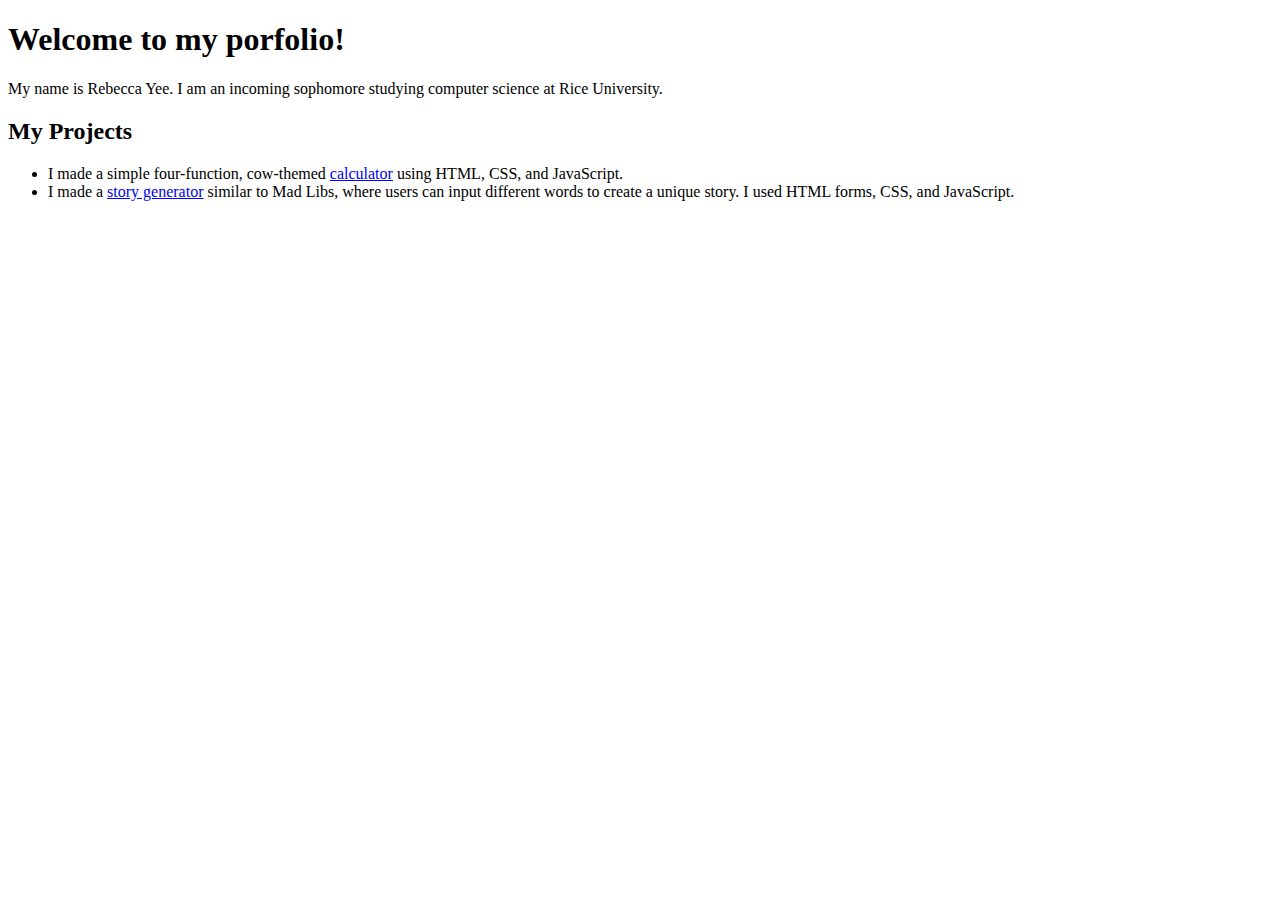
==== index.html @ f2f6ee90 "Open links in new tab" ====
<!DOCTYPE html>
<html lang="en">
  <head>
    <meta charset="UTF-8" />
    <meta http-equiv="X-UA-Compatible" content="IE=edge" />
    <meta name="viewport" content="width=device-width, initial-scale=1.0" />
    <title>Rebecca Yee</title>
  </head>
  <body>
    <h1>Welcome to my porfolio!</h1>
    <p>
      My name is Rebecca Yee. I am an incoming sophomore studying computer
      science at Rice University.
    </p>
    <h2>My Projects</h2>
    <ul>
      <li>I made a simple four-function, cow-themed <a href="https://rebecca-yee.github.io/cowculator/" target="_blank">calculator</a> using HTML, CSS, and JavaScript.</li>
      <li>I made a <a href="https://rebecca-yee.github.io/mad-libs/ target="_blank"">story generator</a> similar to Mad Libs, where users can input different words
        to create a unique story. I used HTML forms, CSS, and JavaScript.</li>
    </ul>
  </body>
</html>
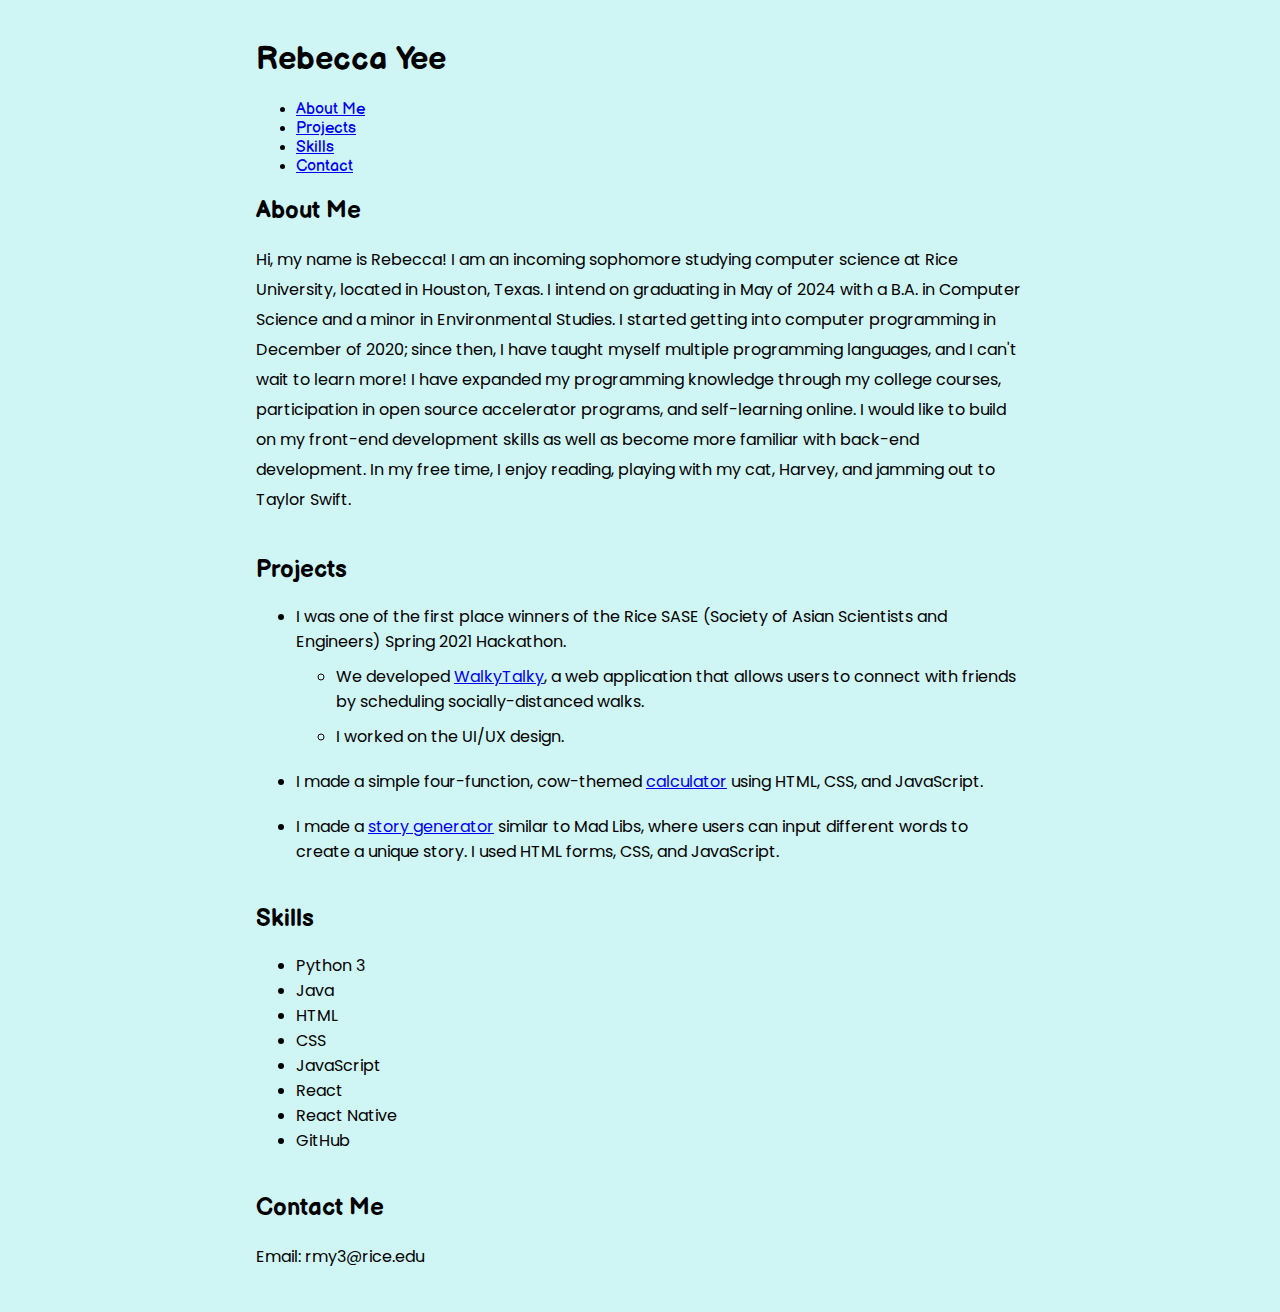
==== commit 15aaf5da: "Add styling and more information" ====
--- a/index.html
+++ b/index.html
@@ -4,19 +4,92 @@
     <meta charset="UTF-8" />
     <meta http-equiv="X-UA-Compatible" content="IE=edge" />
     <meta name="viewport" content="width=device-width, initial-scale=1.0" />
+    <link href="style.css" rel="stylesheet" />
+    <link rel="preconnect" href="https://fonts.googleapis.com" />
+    <link rel="preconnect" href="https://fonts.gstatic.com" crossorigin />
+    <link
+      href="https://fonts.googleapis.com/css2?family=Balsamiq+Sans:wght@400;700&family=Poppins:wght@400;700&display=swap"
+      rel="stylesheet"
+    />
     <title>Rebecca Yee</title>
   </head>
   <body>
-    <h1>Welcome to my porfolio!</h1>
-    <p>
-      My name is Rebecca Yee. I am an incoming sophomore studying computer
-      science at Rice University.
-    </p>
-    <h2>My Projects</h2>
-    <ul>
-      <li>I made a simple four-function, cow-themed <a href="https://rebecca-yee.github.io/cowculator/" target="_blank">calculator</a> using HTML, CSS, and JavaScript.</li>
-      <li>I made a <a href="https://rebecca-yee.github.io/mad-libs/ target="_blank"">story generator</a> similar to Mad Libs, where users can input different words
-        to create a unique story. I used HTML forms, CSS, and JavaScript.</li>
-    </ul>
+    <nav>
+      <h1>Rebecca Yee</h1>
+      <ul>
+        <li><a href="#about-me">About Me</a></li>
+        <li><a href="#projects">Projects</a></li>
+        <li><a href="#skills">Skills</a></li>
+        <li><a href="#contact">Contact</a></li>
+      </ul>
+    </nav>
+    <section id="about-me">
+      <h2>About Me</h2>
+      <p>
+        Hi, my name is Rebecca! I am an incoming sophomore studying computer
+        science at Rice University, located in Houston, Texas. I intend on
+        graduating in May of 2024 with a B.A. in Computer Science and a minor in
+        Environmental Studies. I started getting into computer programming in
+        December of 2020; since then, I have taught myself multiple programming
+        languages, and I can't wait to learn more! I have expanded my
+        programming knowledge through my college courses, participation in open
+        source accelerator programs, and self-learning online. I would like to
+        build on my front-end development skills as well as become more familiar
+        with back-end development. In my free time, I enjoy reading, playing
+        with my cat, Harvey, and jamming out to Taylor Swift.
+      </p>
+    </section>
+    <section id="projects">
+      <h2>Projects</h2>
+      <ul>
+        <li class="project">
+          I was one of the first place winners of the Rice SASE (Society of
+          Asian Scientists and Engineers) Spring 2021 Hackathon.
+          <ul>
+            <li class="nested">
+              We developed
+              <a href="https://devpost.com/software/walkytalky" target="_blank"
+                >WalkyTalky</a
+              >, a web application that allows users to connect with friends by
+              scheduling socially-distanced walks.
+            </li>
+            <li clas="nested">I worked on the UI/UX design.</li>
+          </ul>
+        </li>
+
+        <li class="project">
+          I made a simple four-function, cow-themed
+          <a href="https://rebecca-yee.github.io/cowculator/" target="_blank"
+            >calculator</a
+          >
+          using HTML, CSS, and JavaScript.
+        </li>
+        <li class="project">
+          I made a
+          <a href="https://rebecca-yee.github.io/mad-libs/" target="_blank"
+            >story generator</a
+          >
+          similar to Mad Libs, where users can input different words to create a
+          unique story. I used HTML forms, CSS, and JavaScript.
+        </li>
+      </ul>
+    </section>
+    <section id="skills">
+      <h2>Skills</h2>
+      <ul>
+        <li>Python 3</li>
+        <li>Java</li>
+        <li>HTML</li>
+        <li>CSS</li>
+        <li>JavaScript</li>
+        <li>React</li>
+        <li>React Native</li>
+        <li>GitHub</li>
+      </ul>
+    </section>
+    <section id="contact">
+      <h2>Contact Me</h2>
+      <p>Email: rmy3@rice.edu</p>
+    </section>
   </body>
 </html>
--- a/style.css
+++ b/style.css
@@ -0,0 +1,28 @@
+body {
+  font-family: "Poppins";
+  font-weight: normal;
+  background-color: rgb(208, 245, 245);
+  color: black;
+  margin: 40px 20%;
+}
+
+nav,
+h2 {
+  font-family: "Balsamiq Sans";
+}
+
+section {
+  margin-bottom: 40px;
+}
+
+p {
+  line-height: 30px;
+}
+
+.project {
+  margin: 20px auto;
+}
+
+.nested {
+  margin: 10px auto;
+}
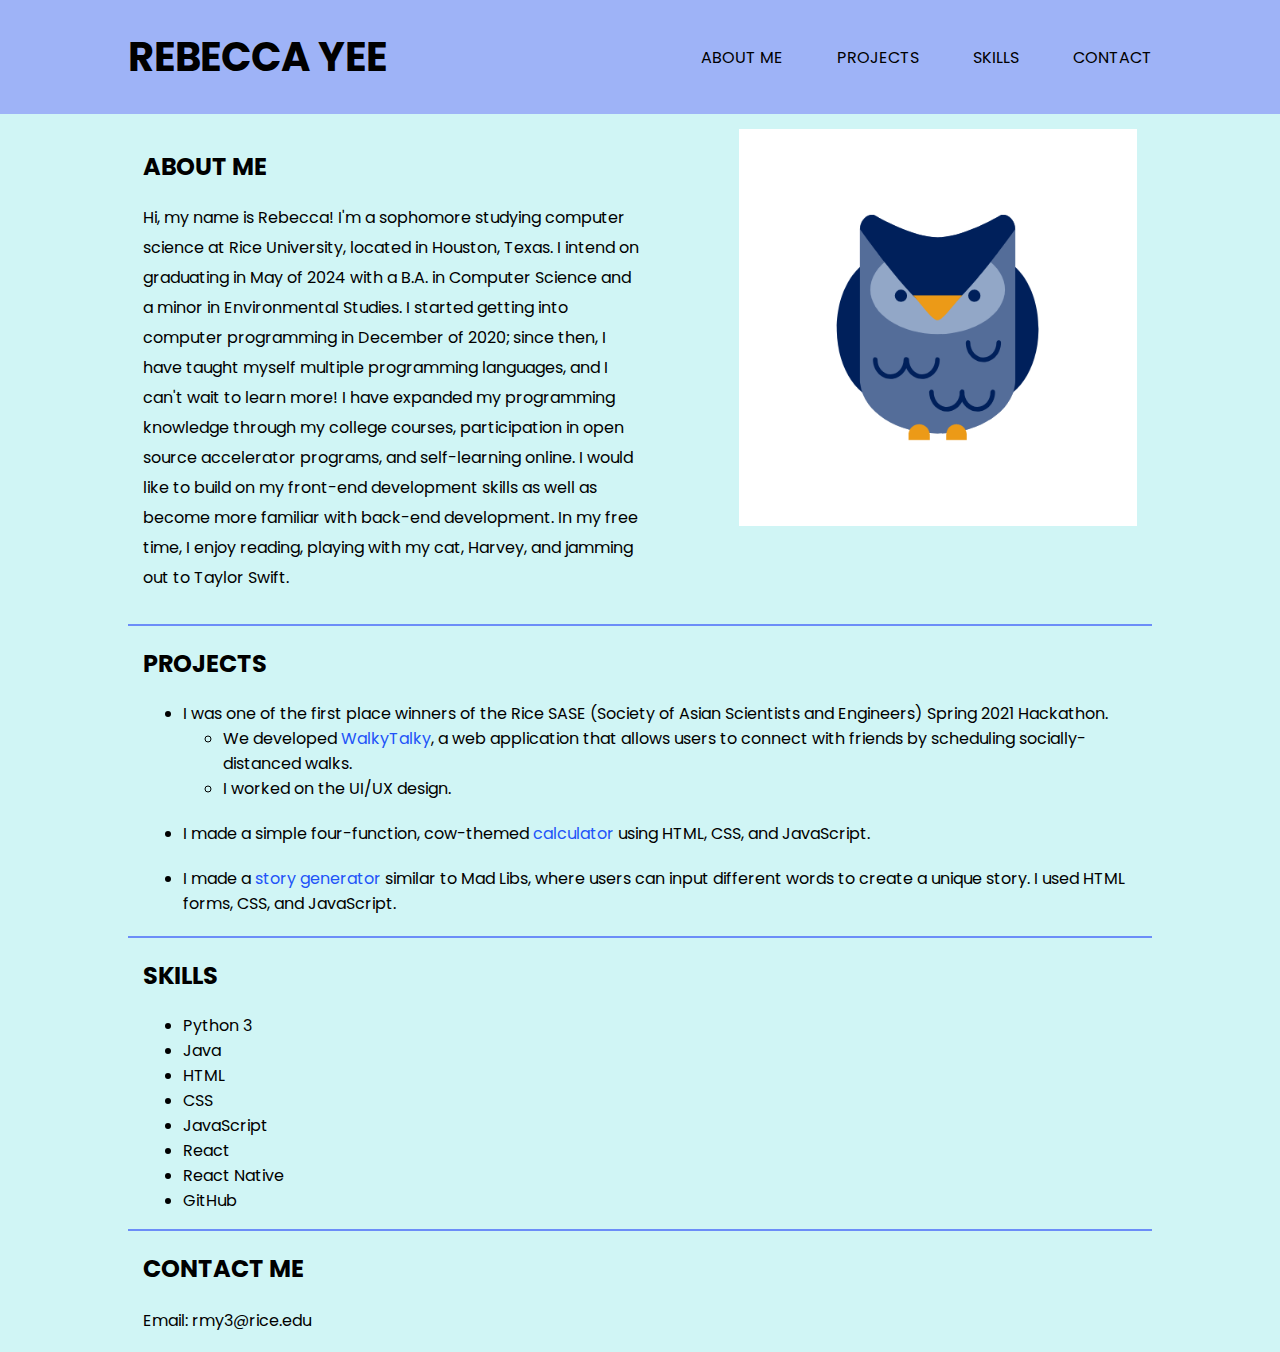
==== commit 4665411f: "Add nav bar and styling" ====
--- a/index.html
+++ b/index.html
@@ -8,88 +8,103 @@
     <link rel="preconnect" href="https://fonts.googleapis.com" />
     <link rel="preconnect" href="https://fonts.gstatic.com" crossorigin />
     <link
-      href="https://fonts.googleapis.com/css2?family=Balsamiq+Sans:wght@400;700&family=Poppins:wght@400;700&display=swap"
+      href="https://fonts.googleapis.com/css2?family=Balsamiq+Sans:wght@400;700&family=Poppins:wght@400&display=swap"
       rel="stylesheet"
     />
     <title>Rebecca Yee</title>
   </head>
   <body>
-    <nav>
-      <h1>Rebecca Yee</h1>
-      <ul>
-        <li><a href="#about-me">About Me</a></li>
-        <li><a href="#projects">Projects</a></li>
-        <li><a href="#skills">Skills</a></li>
-        <li><a href="#contact">Contact</a></li>
-      </ul>
-    </nav>
-    <section id="about-me">
-      <h2>About Me</h2>
-      <p>
-        Hi, my name is Rebecca! I am an incoming sophomore studying computer
-        science at Rice University, located in Houston, Texas. I intend on
-        graduating in May of 2024 with a B.A. in Computer Science and a minor in
-        Environmental Studies. I started getting into computer programming in
-        December of 2020; since then, I have taught myself multiple programming
-        languages, and I can't wait to learn more! I have expanded my
-        programming knowledge through my college courses, participation in open
-        source accelerator programs, and self-learning online. I would like to
-        build on my front-end development skills as well as become more familiar
-        with back-end development. In my free time, I enjoy reading, playing
-        with my cat, Harvey, and jamming out to Taylor Swift.
-      </p>
-    </section>
-    <section id="projects">
-      <h2>Projects</h2>
-      <ul>
-        <li class="project">
-          I was one of the first place winners of the Rice SASE (Society of
-          Asian Scientists and Engineers) Spring 2021 Hackathon.
+    <header>
+      <div class="header-info">
+        <h1 class="logo">Rebecca Yee</h1>
+        <nav>
           <ul>
-            <li class="nested">
-              We developed
-              <a href="https://devpost.com/software/walkytalky" target="_blank"
-                >WalkyTalky</a
-              >, a web application that allows users to connect with friends by
-              scheduling socially-distanced walks.
-            </li>
-            <li clas="nested">I worked on the UI/UX design.</li>
+            <li><a href="#about-me">About Me</a></li>
+            <li><a href="#projects">Projects</a></li>
+            <li><a href="#skills">Skills</a></li>
+            <li><a href="#contact">Contact</a></li>
           </ul>
-        </li>
+        </nav>
+      </div>
+    </header>
+    <main>
+      <section id="about-me">
+        <div id="about-me-text">
+          <h2>ABOUT ME</h2>
+          <p>
+            Hi, my name is Rebecca! I'm a sophomore studying computer science at
+            Rice University, located in Houston, Texas. I intend on graduating
+            in May of 2024 with a B.A. in Computer Science and a minor in
+            Environmental Studies. I started getting into computer programming
+            in December of 2020; since then, I have taught myself multiple
+            programming languages, and I can't wait to learn more! I have
+            expanded my programming knowledge through my college courses,
+            participation in open source accelerator programs, and self-learning
+            online. I would like to build on my front-end development skills as
+            well as become more familiar with back-end development. In my free
+            time, I enjoy reading, playing with my cat, Harvey, and jamming out
+            to Taylor Swift.
+          </p>
+        </div>
+        <img src="owl.png" />
+      </section>
+      <hr />
+      <section id="projects">
+        <h2>PROJECTS</h2>
+        <ul>
+          <li class="project">
+            I was one of the first place winners of the Rice SASE (Society of
+            Asian Scientists and Engineers) Spring 2021 Hackathon.
+            <ul>
+              <li>
+                We developed
+                <a
+                  href="https://devpost.com/software/walkytalky"
+                  target="_blank"
+                  >WalkyTalky</a
+                >, a web application that allows users to connect with friends
+                by scheduling socially-distanced walks.
+              </li>
+              <li>I worked on the UI/UX design.</li>
+            </ul>
+          </li>
 
-        <li class="project">
-          I made a simple four-function, cow-themed
-          <a href="https://rebecca-yee.github.io/cowculator/" target="_blank"
-            >calculator</a
-          >
-          using HTML, CSS, and JavaScript.
-        </li>
-        <li class="project">
-          I made a
-          <a href="https://rebecca-yee.github.io/mad-libs/" target="_blank"
-            >story generator</a
-          >
-          similar to Mad Libs, where users can input different words to create a
-          unique story. I used HTML forms, CSS, and JavaScript.
-        </li>
-      </ul>
-    </section>
-    <section id="skills">
-      <h2>Skills</h2>
-      <ul>
-        <li>Python 3</li>
-        <li>Java</li>
-        <li>HTML</li>
-        <li>CSS</li>
-        <li>JavaScript</li>
-        <li>React</li>
-        <li>React Native</li>
-        <li>GitHub</li>
-      </ul>
-    </section>
-    <section id="contact">
-      <h2>Contact Me</h2>
-      <p>Email: rmy3@rice.edu</p>
-    </section>
+          <li class="project">
+            I made a simple four-function, cow-themed
+            <a href="https://rebecca-yee.github.io/cowculator/" target="_blank"
+              >calculator</a
+            >
+            using HTML, CSS, and JavaScript.
+          </li>
+          <li class="project">
+            I made a
+            <a href="https://rebecca-yee.github.io/mad-libs/" target="_blank"
+              >story generator</a
+            >
+            similar to Mad Libs, where users can input different words to create
+            a unique story. I used HTML forms, CSS, and JavaScript.
+          </li>
+        </ul>
+      </section>
+      <hr />
+      <section id="skills">
+        <h2>SKILLS</h2>
+        <ul>
+          <li>Python 3</li>
+          <li>Java</li>
+          <li>HTML</li>
+          <li>CSS</li>
+          <li>JavaScript</li>
+          <li>React</li>
+          <li>React Native</li>
+          <li>GitHub</li>
+        </ul>
+      </section>
+      <hr />
+      <section id="contact">
+        <h2>CONTACT ME</h2>
+        <p>Email: rmy3@rice.edu</p>
+      </section>
+    </main>
   </body>
 </html>
--- a/style.css
+++ b/style.css
@@ -1,18 +1,87 @@
 body {
   font-family: "Poppins";
-  font-weight: normal;
   background-color: rgb(208, 245, 245);
   color: black;
-  margin: 40px 20%;
+  margin: 0;
 }
 
-nav,
-h2 {
-  font-family: "Balsamiq Sans";
+main,
+.header-info {
+  width: 80%;
+  margin: 0 auto;
 }
 
+/* CREATE NAV BAR  */
+
+header {
+  background: rgb(158, 179, 247);
+}
+
+header::after {
+  content: "";
+  display: table;
+  clear: both;
+}
+
+.logo {
+  float: left;
+  text-transform: uppercase;
+  font-size: 40px;
+}
+
+nav {
+  float: right;
+}
+
+nav ul {
+  margin: 0;
+  padding: 0;
+  list-style: none;
+}
+
+nav li {
+  display: inline-block;
+  margin-left: 50px;
+  padding-top: 45px;
+}
+
+nav a {
+  color: black;
+  text-decoration: none;
+  text-transform: uppercase;
+}
+
+nav a:hover {
+  color: rgb(208, 245, 245);
+}
+
+/* MAIN SECTION */
+
 section {
-  margin-bottom: 40px;
+  margin: 15px;
+}
+
+hr {
+  border: 1px solid rgb(108, 141, 248);
+}
+
+a {
+  color: rgb(33, 83, 248);
+  text-decoration: none;
+}
+
+a:hover {
+  color: rgb(158, 179, 247);
+}
+
+#about-me-text {
+  width: 50%;
+  display: inline-block;
+}
+
+img {
+  width: 40%;
+  float: right;
 }
 
 p {
@@ -22,7 +91,3 @@
 .project {
   margin: 20px auto;
 }
-
-.nested {
-  margin: 10px auto;
-}
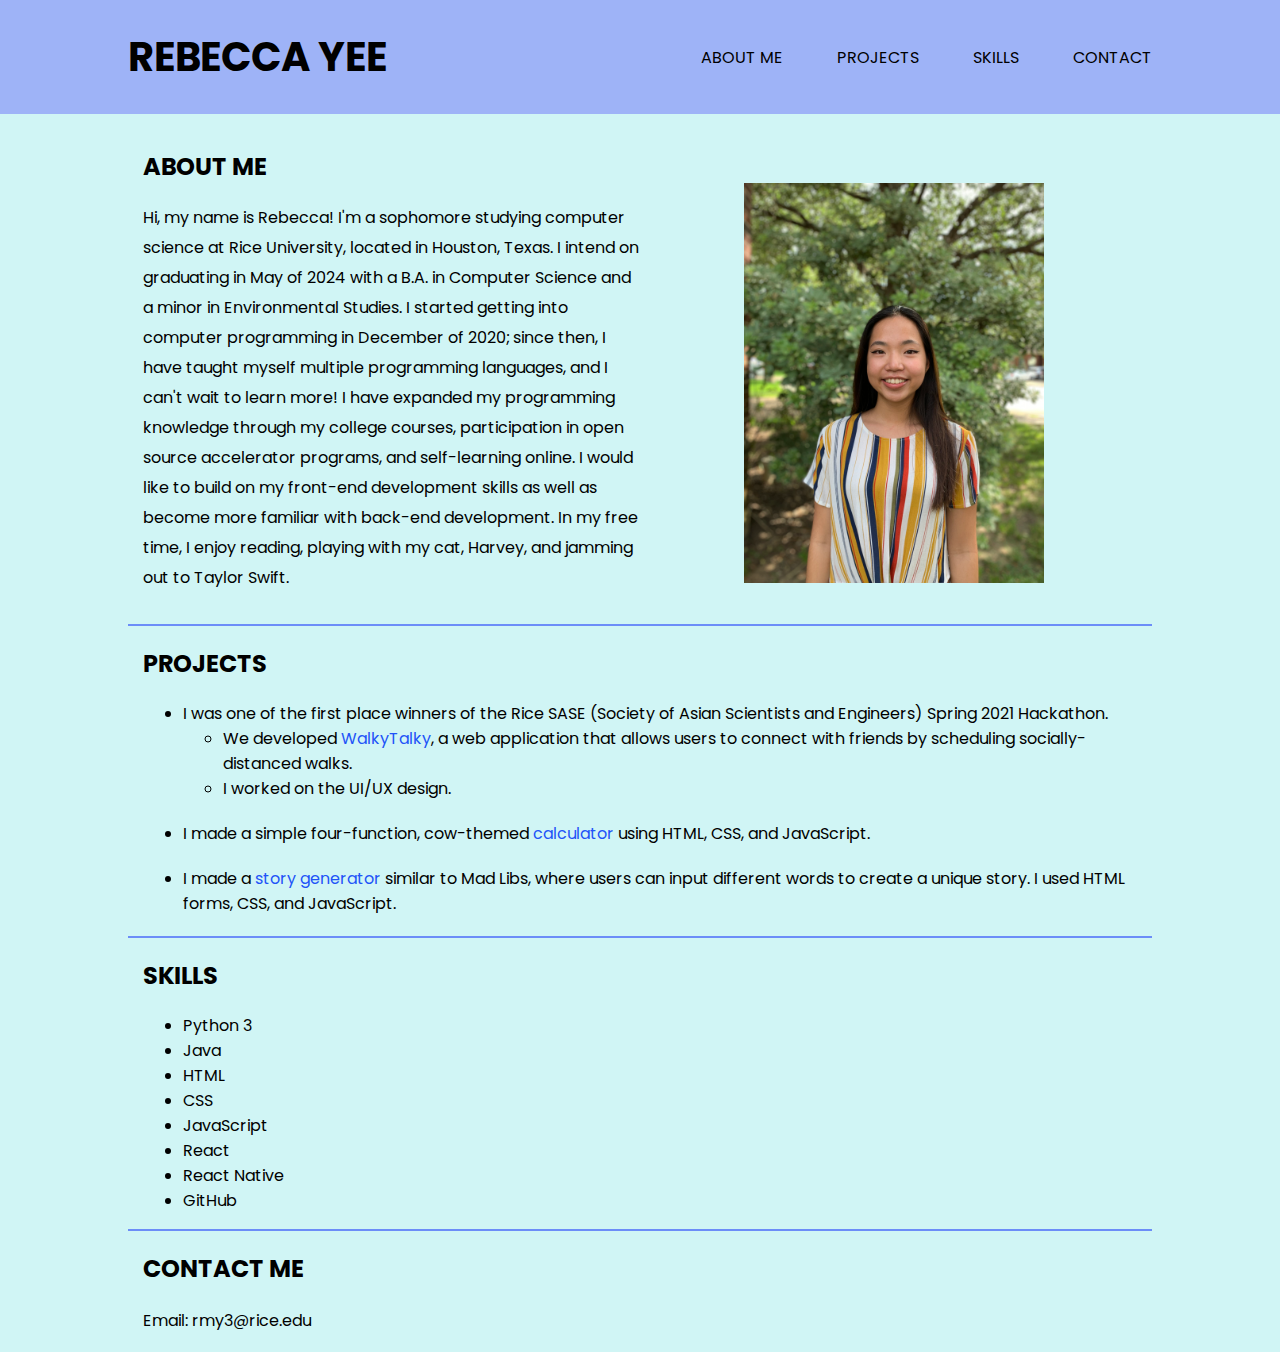
==== commit 27bad513: "Add picture" ====
--- a/index.html
+++ b/index.html
@@ -46,7 +46,7 @@
             to Taylor Swift.
           </p>
         </div>
-        <img src="owl.png" />
+        <img src="portfolio.jpg" />
       </section>
       <hr />
       <section id="projects">
--- a/style.css
+++ b/style.css
@@ -80,8 +80,10 @@
 }
 
 img {
-  width: 40%;
-  float: right;
+  height: 400px;
+  margin-left: 100px;
+  display: inline-block;
+  flex-shrink: 0;
 }
 
 p {
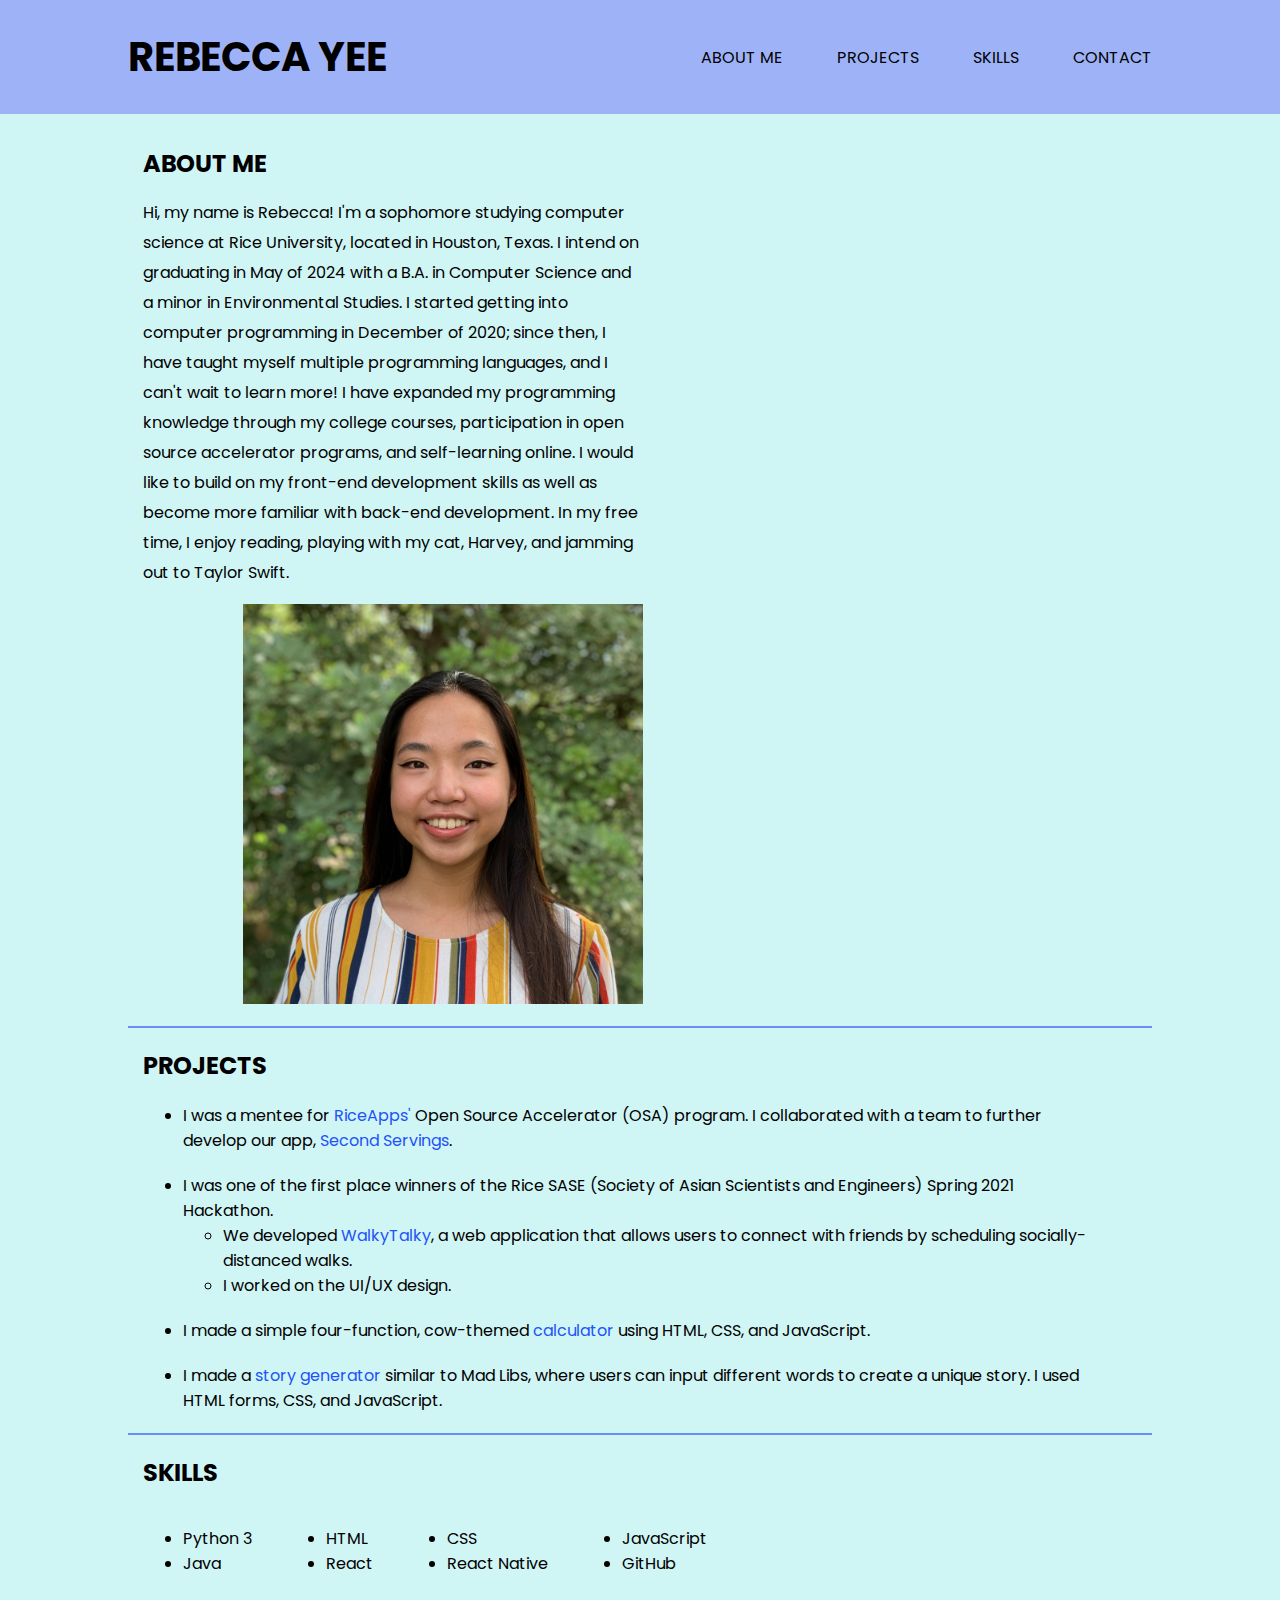
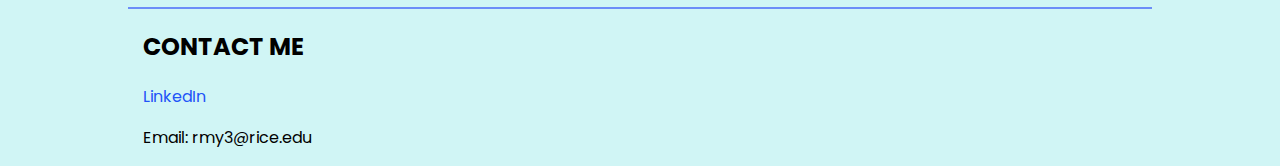
==== commit 8f05d3a1: "Add Second Servings section" ====
--- a/index.html
+++ b/index.html
@@ -8,7 +8,7 @@
     <link rel="preconnect" href="https://fonts.googleapis.com" />
     <link rel="preconnect" href="https://fonts.gstatic.com" crossorigin />
     <link
-      href="https://fonts.googleapis.com/css2?family=Balsamiq+Sans:wght@400;700&family=Poppins:wght@400&display=swap"
+      href="https://fonts.googleapis.com/css2?family=Poppins:wght@400;600&display=swap"
       rel="stylesheet"
     />
     <title>Rebecca Yee</title>
@@ -46,12 +46,18 @@
             to Taylor Swift.
           </p>
         </div>
-        <img src="portfolio.jpg" />
+        <img id="profile" src="./media/main/rebecca.jpg" />
       </section>
       <hr />
       <section id="projects">
         <h2>PROJECTS</h2>
         <ul>
+          <li class="project">
+            I was a mentee for
+            <a href="https://riceapps.org" target="_blank">RiceApps'</a> Open
+            Source Accelerator (OSA) program. I collaborated with a team to
+            further develop our app, <a href="osa.html">Second Servings</a>.
+          </li>
           <li class="project">
             I was one of the first place winners of the Rice SASE (Society of
             Asian Scientists and Engineers) Spring 2021 Hackathon.
@@ -89,20 +95,33 @@
       <hr />
       <section id="skills">
         <h2>SKILLS</h2>
-        <ul>
+        <ul class="skills">
           <li>Python 3</li>
           <li>Java</li>
+        </ul>
+        <ul class="skills">
           <li>HTML</li>
+          <li>React</li>
+        </ul>
+        <ul class="skills">
           <li>CSS</li>
+          <li>React Native</li>
+        </ul>
+        <ul class="skills">
           <li>JavaScript</li>
-          <li>React</li>
-          <li>React Native</li>
           <li>GitHub</li>
         </ul>
       </section>
       <hr />
       <section id="contact">
         <h2>CONTACT ME</h2>
+        <p>
+          <a
+            href="https://www.linkedin.com/in/rebecca-yee-b5b6481b0/"
+            target="_blank"
+            >LinkedIn</a
+          >
+        </p>
         <p>Email: rmy3@rice.edu</p>
       </section>
     </main>
--- a/style.css
+++ b/style.css
@@ -77,19 +77,58 @@
 #about-me-text {
   width: 50%;
   display: inline-block;
+  line-height: 30px;
 }
 
-img {
+#profile {
   height: 400px;
   margin-left: 100px;
   display: inline-block;
   flex-shrink: 0;
 }
 
-p {
+.project {
+  margin-bottom: 20px;
+  width: 95%;
+}
+
+.skills {
+  display: inline-block;
+  margin-right: 30px;
+}
+
+#skills {
+  width: 95%;
+}
+
+.second-servings-info {
+  width: 50%;
+  display: inline-block;
   line-height: 30px;
 }
 
-.project {
-  margin: 20px auto;
+#second-servings {
+  width: 400px;
+  height: auto;
+  display: inline-block;
+  flex-shrink: 0;
+  margin-left: 100px;
 }
+
+.app-screen {
+  width: 250px;
+  height: auto;
+  display: inline-block;
+  flex-shrink: 0;
+  margin-right: 20px;
+}
+
+#react-logo {
+  width: 300px;
+  height: auto;
+}
+
+#github-logo {
+  width: 200px;
+  height: auto;
+}
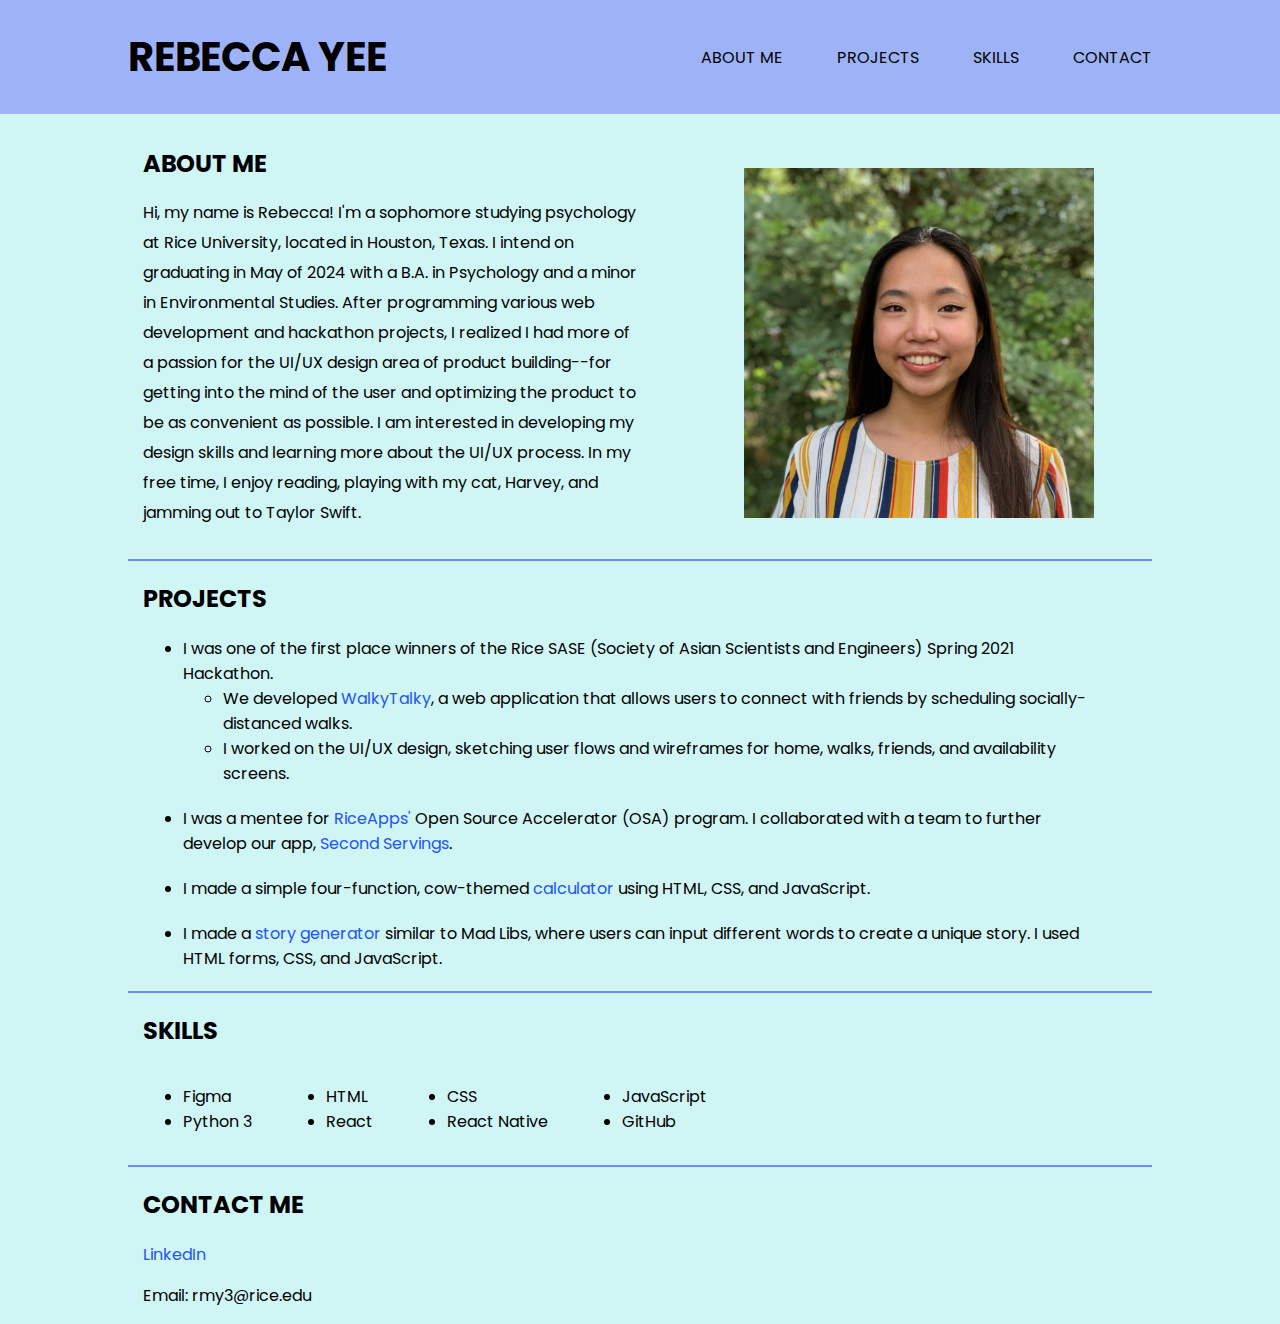
==== commit 29662195: "update to match major" ====
--- a/index.html
+++ b/index.html
@@ -32,18 +32,16 @@
         <div id="about-me-text">
           <h2>ABOUT ME</h2>
           <p>
-            Hi, my name is Rebecca! I'm a sophomore studying computer science at
-            Rice University, located in Houston, Texas. I intend on graduating
-            in May of 2024 with a B.A. in Computer Science and a minor in
-            Environmental Studies. I started getting into computer programming
-            in December of 2020; since then, I have taught myself multiple
-            programming languages, and I can't wait to learn more! I have
-            expanded my programming knowledge through my college courses,
-            participation in open source accelerator programs, and self-learning
-            online. I would like to build on my front-end development skills as
-            well as become more familiar with back-end development. In my free
-            time, I enjoy reading, playing with my cat, Harvey, and jamming out
-            to Taylor Swift.
+            Hi, my name is Rebecca! I'm a sophomore studying psychology at Rice
+            University, located in Houston, Texas. I intend on graduating in May
+            of 2024 with a B.A. in Psychology and a minor in Environmental
+            Studies. After programming various web development and hackathon
+            projects, I realized I had more of a passion for the UI/UX design
+            area of product building--for getting into the mind of the user and
+            optimizing the product to be as convenient as possible. I am
+            interested in developing my design skills and learning more about
+            the UI/UX process. In my free time, I enjoy reading, playing with my
+            cat, Harvey, and jamming out to Taylor Swift.
           </p>
         </div>
         <img id="profile" src="./media/main/rebecca.jpg" />
@@ -52,12 +50,6 @@
       <section id="projects">
         <h2>PROJECTS</h2>
         <ul>
-          <li class="project">
-            I was a mentee for
-            <a href="https://riceapps.org" target="_blank">RiceApps'</a> Open
-            Source Accelerator (OSA) program. I collaborated with a team to
-            further develop our app, <a href="osa.html">Second Servings</a>.
-          </li>
           <li class="project">
             I was one of the first place winners of the Rice SASE (Society of
             Asian Scientists and Engineers) Spring 2021 Hackathon.
@@ -71,8 +63,17 @@
                 >, a web application that allows users to connect with friends
                 by scheduling socially-distanced walks.
               </li>
-              <li>I worked on the UI/UX design.</li>
+              <li>
+                I worked on the UI/UX design, sketching user flows and
+                wireframes for home, walks, friends, and availability screens.
+              </li>
             </ul>
+          </li>
+          <li class="project">
+            I was a mentee for
+            <a href="https://riceapps.org" target="_blank">RiceApps'</a> Open
+            Source Accelerator (OSA) program. I collaborated with a team to
+            further develop our app, <a href="osa.html">Second Servings</a>.
           </li>
 
           <li class="project">
@@ -96,8 +97,8 @@
       <section id="skills">
         <h2>SKILLS</h2>
         <ul class="skills">
+          <li>Figma</li>
           <li>Python 3</li>
-          <li>Java</li>
         </ul>
         <ul class="skills">
           <li>HTML</li>
--- a/style.css
+++ b/style.css
@@ -81,7 +81,7 @@
 }
 
 #profile {
-  height: 400px;
+  height: 350px;
   margin-left: 100px;
   display: inline-block;
   flex-shrink: 0;
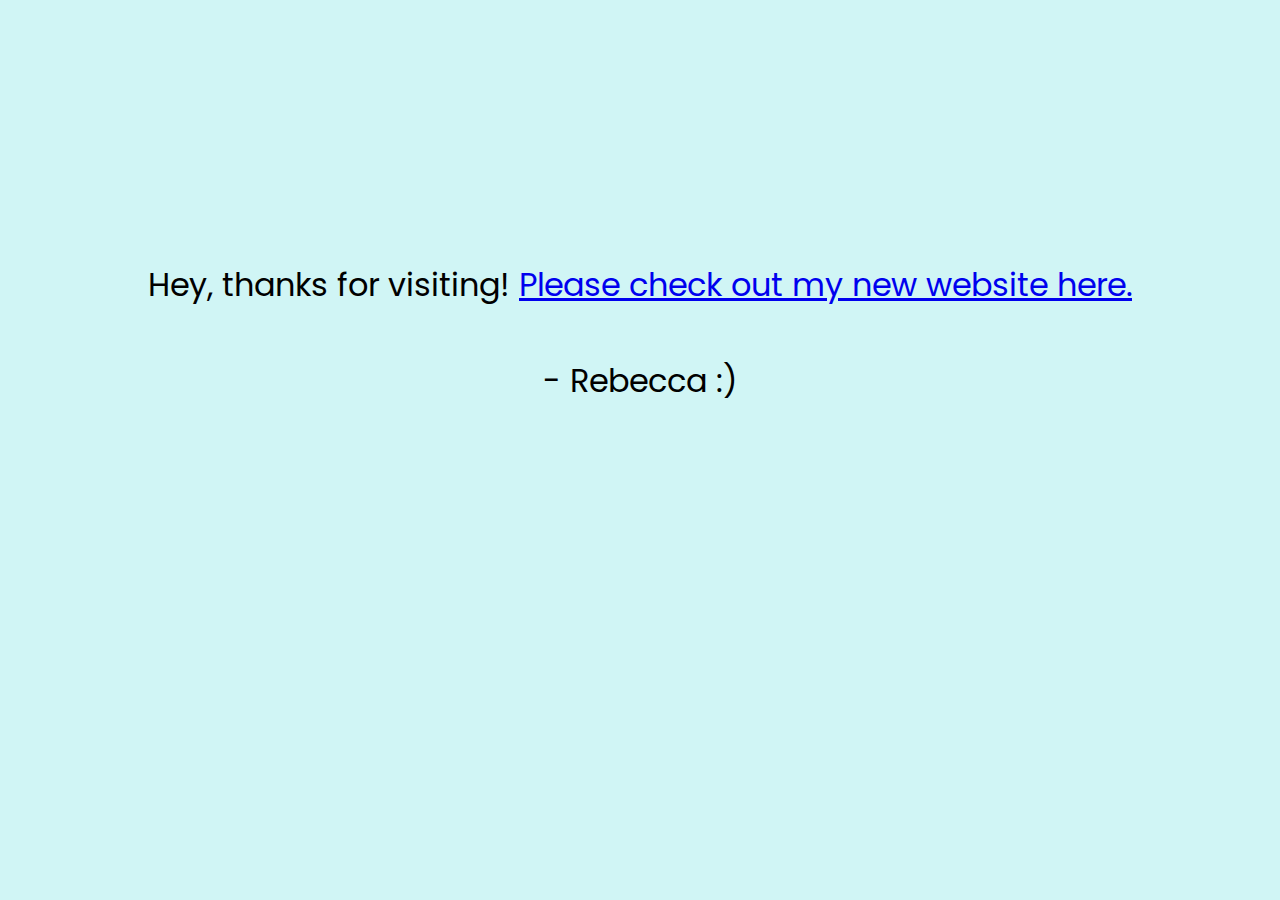
==== commit 793aa149: "clear website" ====
--- a/index.html
+++ b/index.html
@@ -14,117 +14,12 @@
     <title>Rebecca Yee</title>
   </head>
   <body>
-    <header>
-      <div class="header-info">
-        <h1 class="logo">Rebecca Yee</h1>
-        <nav>
-          <ul>
-            <li><a href="#about-me">About Me</a></li>
-            <li><a href="#projects">Projects</a></li>
-            <li><a href="#skills">Skills</a></li>
-            <li><a href="#contact">Contact</a></li>
-          </ul>
-        </nav>
-      </div>
-    </header>
     <main>
-      <section id="about-me">
-        <div id="about-me-text">
-          <h2>ABOUT ME</h2>
-          <p>
-            Hi, my name is Rebecca! I'm a sophomore studying psychology at Rice
-            University, located in Houston, Texas. I intend on graduating in May
-            of 2024 with a B.A. in Psychology and a minor in Environmental
-            Studies. After programming various web development and hackathon
-            projects, I realized I had more of a passion for the UI/UX design
-            area of product building--for getting into the mind of the user and
-            optimizing the product to be as convenient as possible. I am
-            interested in developing my design skills and learning more about
-            the UI/UX process. In my free time, I enjoy reading, playing with my
-            cat, Harvey, and jamming out to Taylor Swift.
-          </p>
-        </div>
-        <img id="profile" src="./media/main/rebecca.jpg" />
-      </section>
-      <hr />
-      <section id="projects">
-        <h2>PROJECTS</h2>
-        <ul>
-          <li class="project">
-            I was one of the first place winners of the Rice SASE (Society of
-            Asian Scientists and Engineers) Spring 2021 Hackathon.
-            <ul>
-              <li>
-                We developed
-                <a
-                  href="https://devpost.com/software/walkytalky"
-                  target="_blank"
-                  >WalkyTalky</a
-                >, a web application that allows users to connect with friends
-                by scheduling socially-distanced walks.
-              </li>
-              <li>
-                I worked on the UI/UX design, sketching user flows and
-                wireframes for home, walks, friends, and availability screens.
-              </li>
-            </ul>
-          </li>
-          <li class="project">
-            I was a mentee for
-            <a href="https://riceapps.org" target="_blank">RiceApps'</a> Open
-            Source Accelerator (OSA) program. I collaborated with a team to
-            further develop our app, <a href="osa.html">Second Servings</a>.
-          </li>
-
-          <li class="project">
-            I made a simple four-function, cow-themed
-            <a href="https://rebecca-yee.github.io/cowculator/" target="_blank"
-              >calculator</a
-            >
-            using HTML, CSS, and JavaScript.
-          </li>
-          <li class="project">
-            I made a
-            <a href="https://rebecca-yee.github.io/mad-libs/" target="_blank"
-              >story generator</a
-            >
-            similar to Mad Libs, where users can input different words to create
-            a unique story. I used HTML forms, CSS, and JavaScript.
-          </li>
-        </ul>
-      </section>
-      <hr />
-      <section id="skills">
-        <h2>SKILLS</h2>
-        <ul class="skills">
-          <li>Figma</li>
-          <li>Python 3</li>
-        </ul>
-        <ul class="skills">
-          <li>HTML</li>
-          <li>React</li>
-        </ul>
-        <ul class="skills">
-          <li>CSS</li>
-          <li>React Native</li>
-        </ul>
-        <ul class="skills">
-          <li>JavaScript</li>
-          <li>GitHub</li>
-        </ul>
-      </section>
-      <hr />
-      <section id="contact">
-        <h2>CONTACT ME</h2>
-        <p>
-          <a
-            href="https://www.linkedin.com/in/rebecca-yee-b5b6481b0/"
-            target="_blank"
-            >LinkedIn</a
-          >
-        </p>
-        <p>Email: rmy3@rice.edu</p>
-      </section>
+      Hey, thanks for visiting!
+      <a href="https://rmy323.wixsite.com/my-site" target="_blank"
+        >Please check out my new website here.</a
+      ><br /><br />
+      - Rebecca :)
     </main>
   </body>
 </html>
--- a/style.css
+++ b/style.css
@@ -2,133 +2,10 @@
   font-family: "Poppins";
   background-color: rgb(208, 245, 245);
   color: black;
-  margin: 0;
+  font-size: xx-large;
 }
 
-main,
-.header-info {
-  width: 80%;
-  margin: 0 auto;
+main {
+  padding: 20% 0;
+  text-align: center;
 }
-
-/* CREATE NAV BAR  */
-
-header {
-  background: rgb(158, 179, 247);
-}
-
-header::after {
-  content: "";
-  display: table;
-  clear: both;
-}
-
-.logo {
-  float: left;
-  text-transform: uppercase;
-  font-size: 40px;
-}
-
-nav {
-  float: right;
-}
-
-nav ul {
-  margin: 0;
-  padding: 0;
-  list-style: none;
-}
-
-nav li {
-  display: inline-block;
-  margin-left: 50px;
-  padding-top: 45px;
-}
-
-nav a {
-  color: black;
-  text-decoration: none;
-  text-transform: uppercase;
-}
-
-nav a:hover {
-  color: rgb(208, 245, 245);
-}
-
-/* MAIN SECTION */
-
-section {
-  margin: 15px;
-}
-
-hr {
-  border: 1px solid rgb(108, 141, 248);
-}
-
-a {
-  color: rgb(33, 83, 248);
-  text-decoration: none;
-}
-
-a:hover {
-  color: rgb(158, 179, 247);
-}
-
-#about-me-text {
-  width: 50%;
-  display: inline-block;
-  line-height: 30px;
-}
-
-#profile {
-  height: 350px;
-  margin-left: 100px;
-  display: inline-block;
-  flex-shrink: 0;
-}
-
-.project {
-  margin-bottom: 20px;
-  width: 95%;
-}
-
-.skills {
-  display: inline-block;
-  margin-right: 30px;
-}
-
-#skills {
-  width: 95%;
-}
-
-.second-servings-info {
-  width: 50%;
-  display: inline-block;
-  line-height: 30px;
-}
-
-#second-servings {
-  width: 400px;
-  height: auto;
-  display: inline-block;
-  flex-shrink: 0;
-  margin-left: 100px;
-}
-
-.app-screen {
-  width: 250px;
-  height: auto;
-  display: inline-block;
-  flex-shrink: 0;
-  margin-right: 20px;
-}
-
-#react-logo {
-  width: 300px;
-  height: auto;
-}
-
-#github-logo {
-  width: 200px;
-  height: auto;
-}
